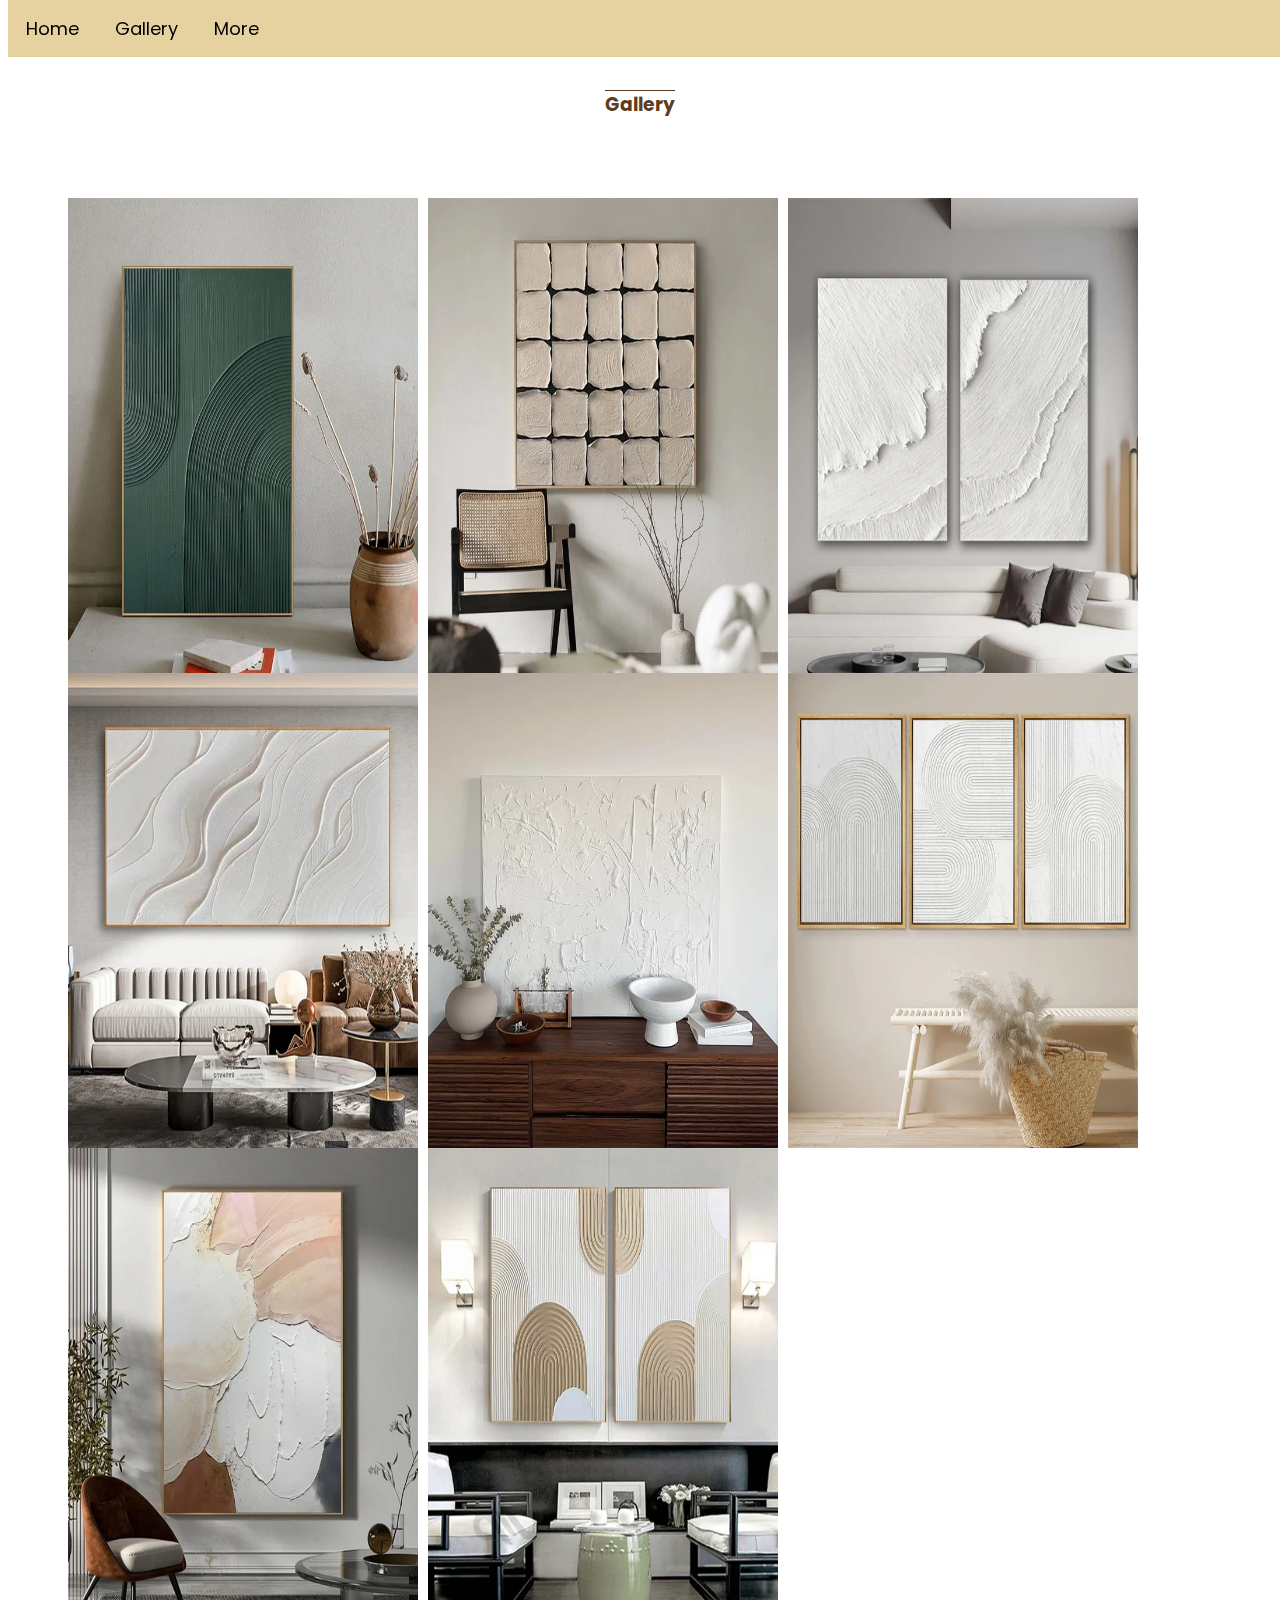
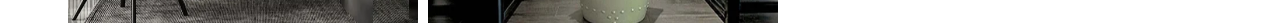
==== gallery.html @ 2d711303 "Float commit" ====
<!DOCTYPE html>
<html lang="en">
<head>
    <meta charset="UTF-8">
    <meta http-equiv="X-UA-Compatible" content="IE=edge">
    <meta name="viewport" content="width=device-width, initial-scale=1.0">
    <title>Gallery</title>
    <link rel="stylesheet" href="style.css">

<link rel="preconnect" href="https://fonts.googleapis.com">
<link rel="preconnect" href="https://fonts.gstatic.com" crossorigin>
<link href="https://fonts.googleapis.com/css2?family=Poppins:wght@100&display=swap" rel="stylesheet">
</head>
<body>
    <div class="navbar">
        <a href="index.html">Home</a>
        <a href="gallery.html">Gallery</a>
        <a href="about.html">More</a>
    </div>

        <div class="heading">
            <h3>Gallery</h3>
        </div>

    <div id="image-gallery">
    <img id=current-image" src="image001.jpg" width="400" height="350"alt="image 1">
    <img id=current-image" src="image002.jpg" width="400" height="350"alt="image 2">
    <img id=current-image" src="image003.jpg" width="400" height="350"alt="image 3">
    <img id=current-image" src="image004.jpg" width="400" height="350" alt="image 4">
    <img id=current-image" src="image005.jpg" width="400" height="350"alt="image 5">
    <img id=current-image" src="image006.jpg" width="400" height="350"alt="image 6">
    <img id=current-image" src="image007.jpg" width="400" height="350"alt="image 7">
    <img id=current-image" src="image008.jpg" width="400" height="350"alt="image 8">

    
</body>
</html>
---- style.css ----
.navbar{
    overflow: hidden;
    background-color: #d1a84f88;
    position: fixed;
    top: 0;
    width: 100%;
}

.navbar a {
    float: left;
    display: block;
    color: #000000;
    text-align: center;
    padding: 15px 18px;
    text-decoration: none;
    font-size: 18px;
    font-family: 'Poppins', sans-serif;
}

  .navbar a:hover {
    color: #e9dcdc;
  }
  
  .heading {
   padding-top: 5%;
   text-decoration: overline;
   color: #5e3c1d;
  }
  .center {
    display: block;
    margin-left: auto;
    margin-right: auto;
    width: 50%;
  }
  
  .container {
    padding: 18px;
    margin-top: 35px;
    height: auto;
  }

.blog-container{
  margin: 35px auto;
  width:80%;
  padding: 8px;
}

.text{
  text-align: justify;
}

  h1,h3,h4{
    text-align: center;
    font-family:'Poppins', sans-serif;
  }
  
  #box1{
    display: flex;
    justify-content: center;
    align-items: center;
    flex-direction: column;
    padding:10px;
    border-bottom: 1px solid (0,0,0,0.05);
  }

  .box2{
    width: auto;
    border:1px solid hsl(32, 46%, 27%);
    margin: 20px;
  }


  .boxtext{
    padding: 25px;
    display: flex;
    flex-direction: column;
  }
  
  .blog-text span{
    color:#5e3c1d
  }

#image-gallery{
  padding: 60px;
}  

.box{
display: flex;
align-items: center;
justify-content: center;
height: 15vh;
}

.form-box{
  padding: 10px;
  border-radius: 5px;
  background-color: #99772fcb;
  box-shadow: 10px 10px 15px #5e3c1d, -10px -10px 15px #fff;
}

.form-box input{
  font-size: 18px;
  color:#000000;
  padding:15px 10px;
  border: none;
  outline:none;
  background: #ffffffb0;
}

.form-box button{
  color:#fff
  padding: 15px 20 px;
  font-size: 20px;
  border: none;
  border-radius: 5px;
  cursor: pointer;
  transition: .3s;
}

.artist{
  margin: 150px auto;
  width: 50%;
  padding: 8px;
}
img{
  float: left;
  width: 350px;
  height: 475px;
  padding: 0 10px 0 0;
}

.text{
  text-align: justify;

}
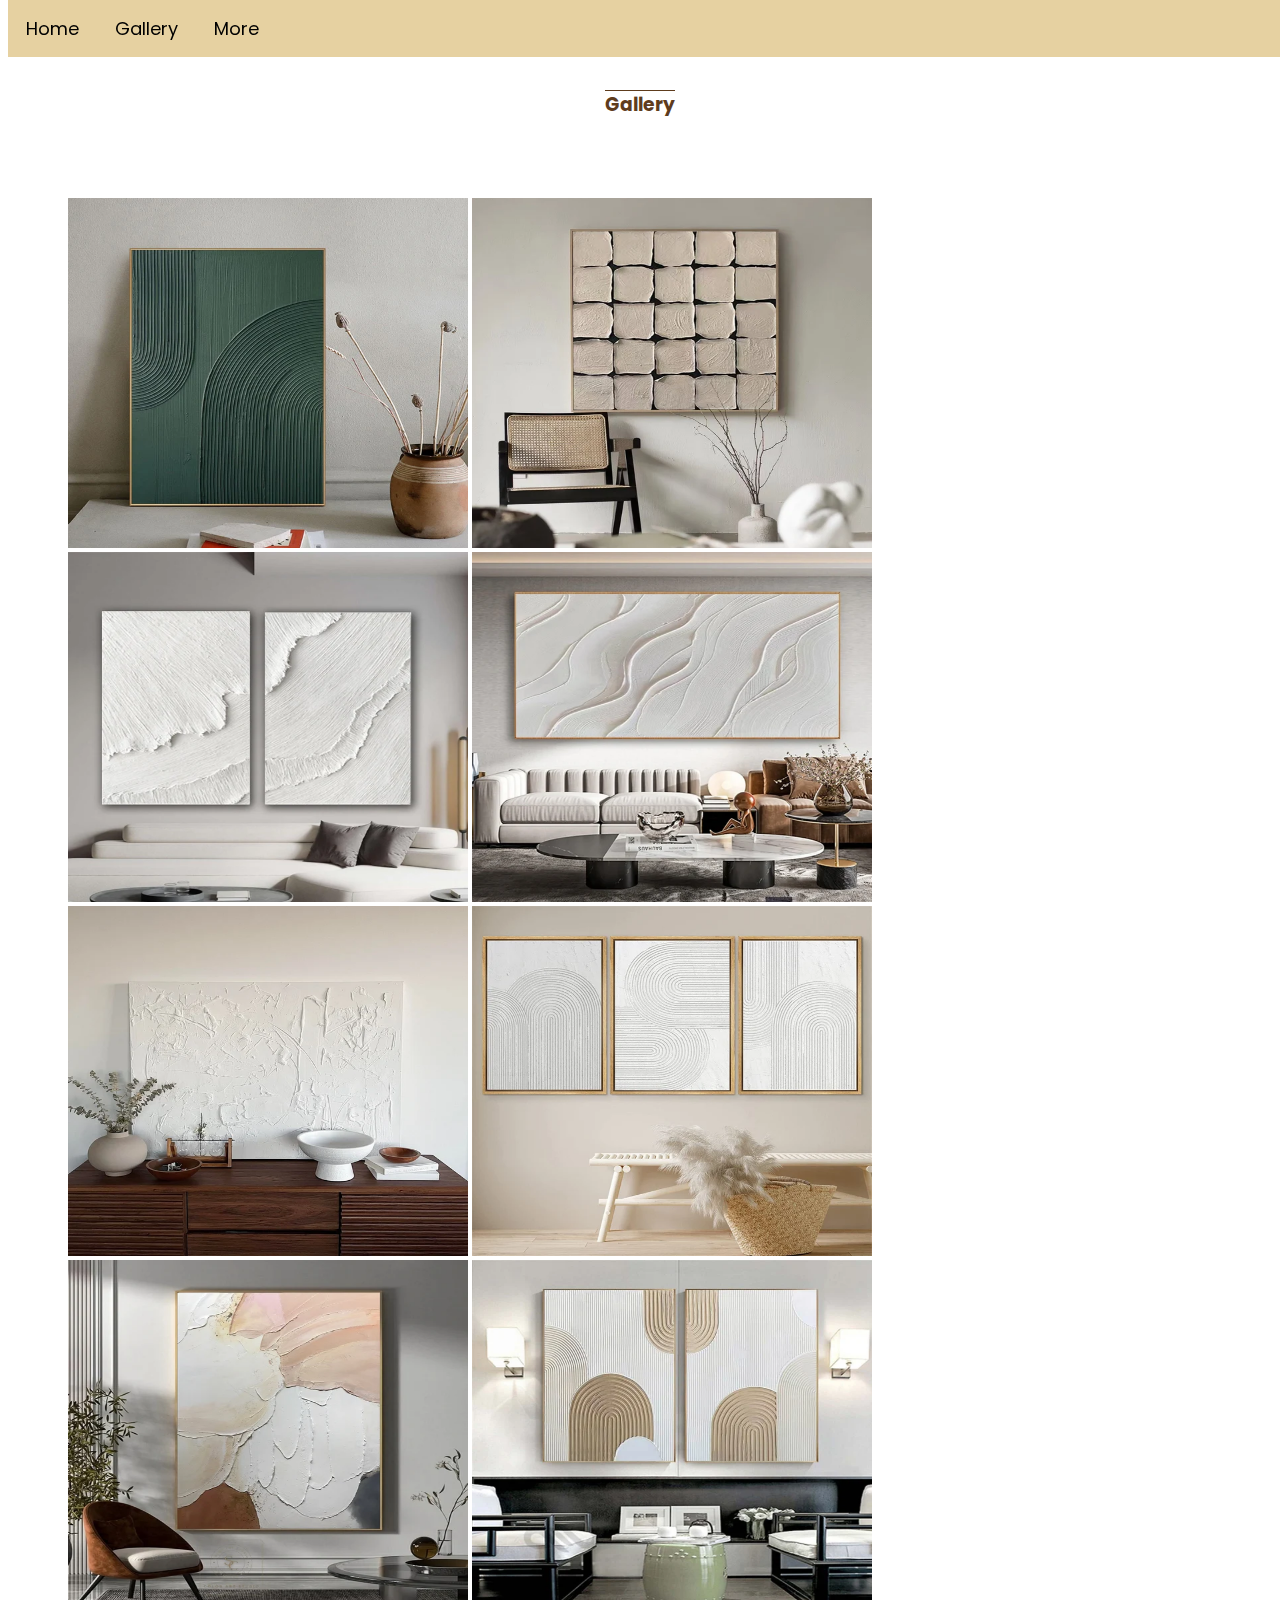
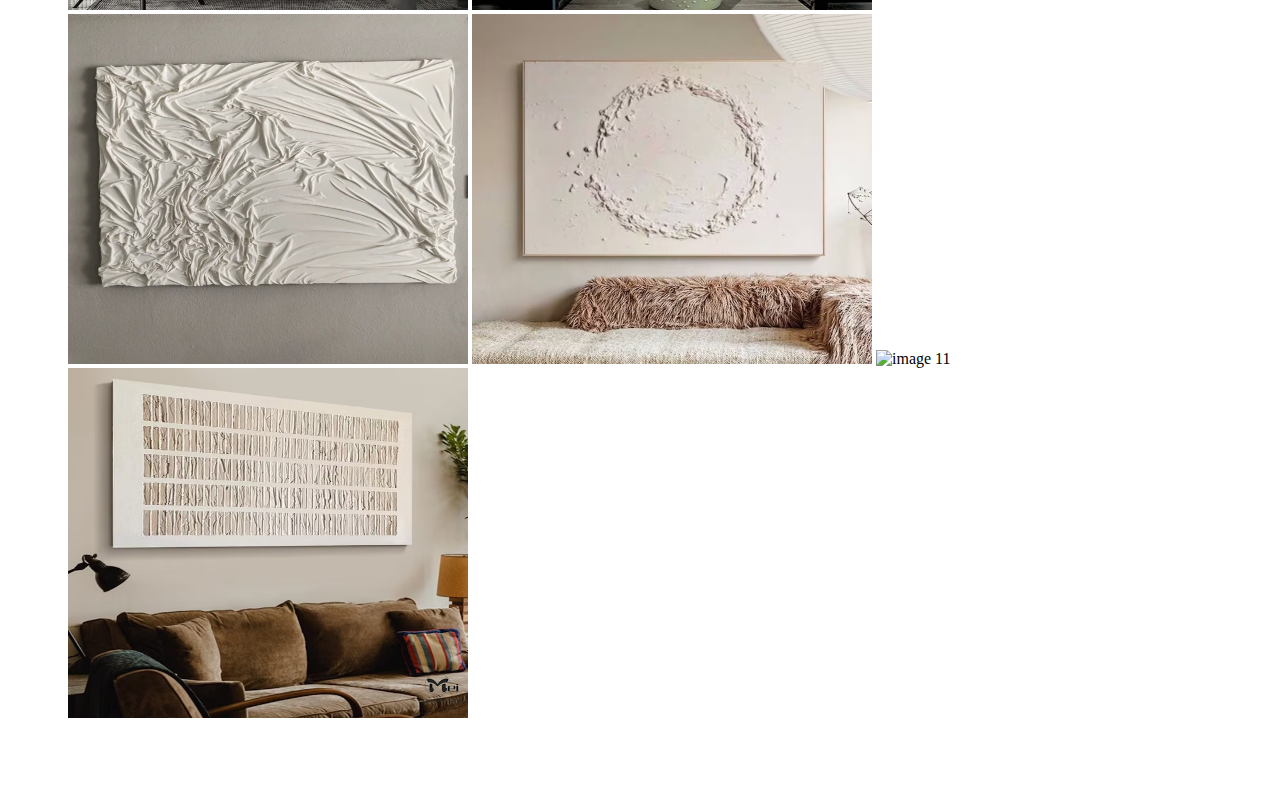
==== commit 6e316d08: "END COMMIT" ====
--- a/gallery.html
+++ b/gallery.html
@@ -23,14 +23,19 @@
         </div>
 
     <div id="image-gallery">
-    <img id=current-image" src="image001.jpg" width="400" height="350"alt="image 1">
-    <img id=current-image" src="image002.jpg" width="400" height="350"alt="image 2">
-    <img id=current-image" src="image003.jpg" width="400" height="350"alt="image 3">
-    <img id=current-image" src="image004.jpg" width="400" height="350" alt="image 4">
-    <img id=current-image" src="image005.jpg" width="400" height="350"alt="image 5">
-    <img id=current-image" src="image006.jpg" width="400" height="350"alt="image 6">
-    <img id=current-image" src="image007.jpg" width="400" height="350"alt="image 7">
-    <img id=current-image" src="image008.jpg" width="400" height="350"alt="image 8">
+    <img id=current-image src="image001.jpg" width="400" height="350"alt="image 1">
+    <img id=current-image src="image002.jpg" width="400" height="350"alt="image 2">
+    <img id=current-image src="image003.jpg" width="400" height="350"alt="image 3">
+    <img id=current-image src="image004.jpg" width="400" height="350" alt="image 4">
+    <img id=current-image src="image005.jpg" width="400" height="350"alt="image 5">
+    <img id=current-image src="image006.jpg" width="400" height="350"alt="image 6">
+    <img id=current-image src="image007.jpg" width="400" height="350"alt="image 7">
+    <img id=current-image src="image008.jpg" width="400" height="350"alt="image 8">
+    <img id=current-image src="image009.jpg" width="400" height="350"alt="image 9">
+    <img id=current-image src="image012.jpg" width="400" height="350"alt="image 10">
+    <img id=current-image src="image
+    013.jpg" width="400" height="350"alt="image 11">
+    <img id=current-image src="image014.jpg" width="400" height="350"alt="image 12">
 
     
 </body>
--- a/style.css
+++ b/style.css
@@ -31,12 +31,6 @@
     margin-left: auto;
     margin-right: auto;
     width: 50%;
-  }
-  
-  .container {
-    padding: 18px;
-    margin-top: 35px;
-    height: auto;
   }
 
 .blog-container{
@@ -108,7 +102,7 @@
 }
 
 .form-box button{
-  color:#fff
+  color:#4e4138;
   padding: 15px 20 px;
   font-size: 20px;
   border: none;
@@ -117,19 +111,18 @@
   transition: .3s;
 }
 
-.artist{
-  margin: 150px auto;
-  width: 50%;
+#artist{
+  margin: 10px auto;
+  width: 80%;
   padding: 8px;
 }
-img{
+.text{
+  text-align: justify;
+}
+
+ /* img{
   float: left;
   width: 350px;
   height: 475px;
   padding: 0 10px 0 0;
-}
-
-.text{
-  text-align: justify;
-
-}+}  */